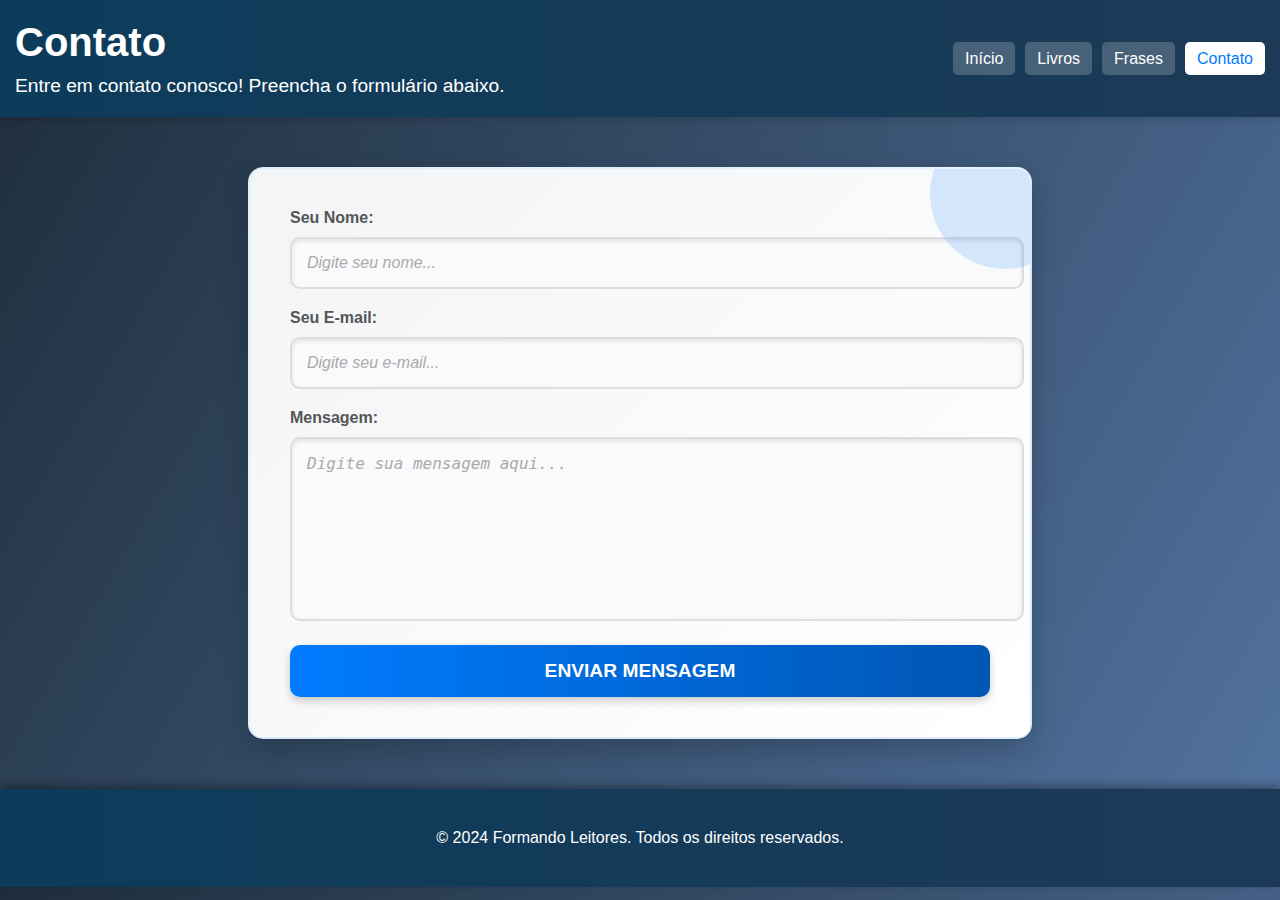
==== contato.html @ 5ee4e40b "Add files via upload" ====
<!DOCTYPE html>
<html lang="pt-br">
<head>
  <meta charset="UTF-8">
  <meta name="viewport" content="width=device-width, initial-scale=1.0">
  <title>Contato - Biblioteca Virtual</title>
  <link rel="stylesheet" href="contato.css">
</head>
<body>
  <header class="header">
    <nav class="navbar">
      <ul>
        <li><a href="index.html">Início</a></li>
        <li><a href="livros.html">Livros</a></li>
        <li><a href="frases.html">Frases</a></li>
        <li><a href="contato.html" class="active">Contato</a></li>
      </ul>
    </nav>
    <h1>Contato</h1>
    <p>Entre em contato conosco! Preencha o formulário abaixo.</p>
  </header>

  <main class="contact-container">
    <form class="contact-form">
      <label for="name">Seu Nome:</label>
      <input type="text" id="name" name="name" placeholder="Digite seu nome..." required>

      <label for="email">Seu E-mail:</label>
      <input type="email" id="email" name="email" placeholder="Digite seu e-mail..." required>

      <label for="message">Mensagem:</label>
      <textarea id="message" name="message" placeholder="Digite sua mensagem aqui..." rows="5" required></textarea>

      <button type="submit" class="submit-button">Enviar Mensagem</button>
    </form>
  </main>

  <footer>
    <p>&copy; 2024 Formando Leitores. Todos os direitos reservados.</p>
  </footer>
</body>
</html>
---- contato.css ----
body {
    font-family: 'Arial', sans-serif;
    margin: 0;
    padding: 0;
    background-color: #1e2d3b;
    color: #333;
}

.header {
    background: linear-gradient(90deg, #0c3c5a, #1c3a57);
    color: white;
    padding: 20px 15px;
    position: relative;
    box-shadow: 0 4px 6px rgba(0, 0, 0, 0.1);
}

.header h1 {
    margin: 0;
    font-size: 2.5rem;
    text-align: left;
}

.header p {
    margin: 10px 0 0;
    font-size: 1.2rem;
    text-align: left;
}

.navbar {
    position: absolute;
    top: 50%;
    right: 15px;
    transform: translateY(-50%);
}

.navbar ul {
    list-style: none;
    padding: 0;
    margin: 0;
    display: flex;
    gap: 10px;
}

.navbar li {
    margin: 0;
}

.navbar a {
    text-decoration: none;
    color: white;
    background: rgba(255, 255, 255, 0.2);
    padding: 8px 12px;
    border-radius: 5px;
    transition: background-color 0.3s ease, transform 0.3s ease;
}

.navbar a:hover,
.navbar a.active {
    background-color: white;
    color: #007bff;
    transform: scale(1.1);
}

.contact-container {
    max-width: 700px;
    margin: 50px auto;
    padding: 40px;
    background: linear-gradient(135deg, #f3f4f6, #ffffff);
    border-radius: 15px;
    box-shadow: 0 12px 30px rgba(0, 0, 0, 0.2);
    position: relative;
    overflow: hidden;
    border: 2px solid rgba(0, 123, 255, 0.1);
}

.contact-container::before {
    content: "";
    position: absolute;
    top: -50px;
    right: -50px;
    width: 150px;
    height: 150px;
    background: rgba(0, 123, 255, 0.15);
    border-radius: 50%;
    z-index: 0;
    animation: pulse 5s infinite;
}

@keyframes pulse {
    0% {
        transform: scale(1);
    }
    50% {
        transform: scale(1.2);
    }
    100% {
        transform: scale(1);
    }
}

.contact-container h2 {
    text-align: center;
    font-size: 2.5rem;
    color: #0056b3;
    margin-bottom: 20px;
    text-transform: uppercase;
    letter-spacing: 2px;
    border-bottom: 3px solid #0056b3;
    display: inline-block;
    padding-bottom: 5px;
    z-index: 1;
    position: relative;
}

.contact-form label {
    display: block;
    margin-bottom: 10px;
    font-size: 1rem;
    color: #555;
    font-weight: bold;
}

.contact-form input,
.contact-form textarea {
    width: 100%;
    padding: 15px;
    margin-bottom: 20px;
    border: 2px solid #ddd;
    border-radius: 10px;
    font-size: 1rem;
    background: #f9fafb;
    transition: all 0.3s ease;
    box-shadow: inset 0 2px 4px rgba(0, 0, 0, 0.1);
}

.contact-form input:focus,
.contact-form textarea:focus {
    border-color: #0056b3;
    box-shadow: 0 0 10px rgba(0, 86, 179, 0.3);
    outline: none;
}

.contact-form textarea {
    resize: none;
    height: 150px;
}

.submit-button {
    width: 100%;
    padding: 15px;
    font-size: 1.2rem;
    font-weight: bold;
    text-transform: uppercase;
    color: white;
    background: linear-gradient(90deg, #007bff, #0056b3);
    border: none;
    border-radius: 10px;
    cursor: pointer;
    transition: all 0.3s ease;
    box-shadow: 0 4px 8px rgba(0, 0, 0, 0.2);
}

.submit-button:hover {
    background: linear-gradient(90deg, #0056b3, #003f8a);
    transform: translateY(-3px);
    box-shadow: 0 6px 12px rgba(0, 0, 0, 0.3);
}

.contact-form input::placeholder,
.contact-form textarea::placeholder {
    color: #aaa;
    font-style: italic;
}

.contact-container {
    animation: fadeInUp 0.8s ease-in-out;
}

@keyframes fadeInUp {
    from {
        opacity: 0;
        transform: translateY(30px);
    }
    to {
        opacity: 1;
        transform: translateY(0);
    }
}

body {
    background: linear-gradient(120deg, #1e2d3b, #5274a1);
    font-family: 'Arial', sans-serif;
    margin: 0;
    padding: 0;
    color: #333;
}



footer {
    background: linear-gradient(90deg, #0c3c5a, #1c3a57);
    color: #fff;
    text-align: center;
    padding: 1.5em 0;
    box-shadow: 0 -4px 8px rgba(0, 0, 0, 0.3);
}
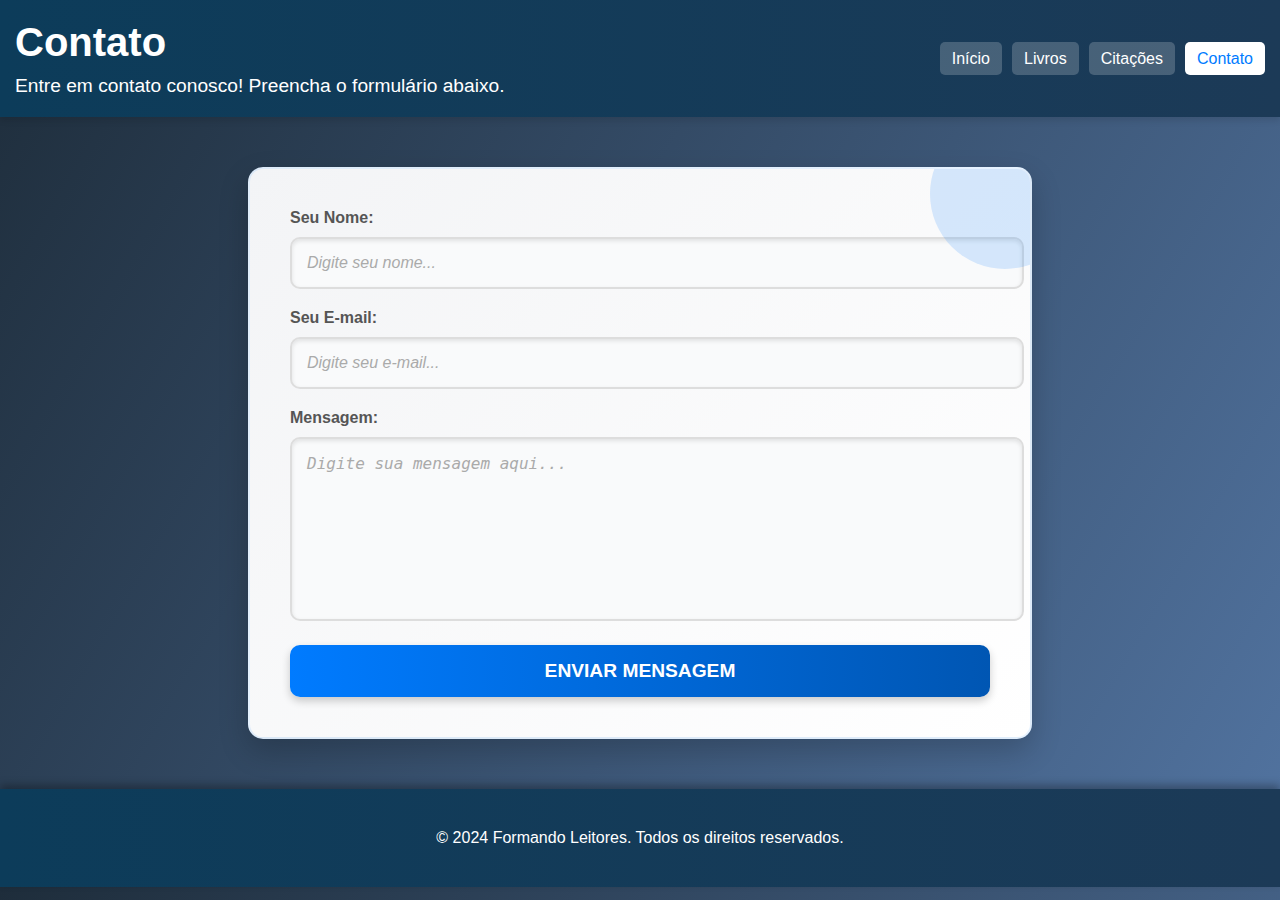
==== commit 0a75c2dc: "Update contato.html" ====
--- a/contato.html
+++ b/contato.html
@@ -12,7 +12,7 @@
       <ul>
         <li><a href="index.html">Início</a></li>
         <li><a href="livros.html">Livros</a></li>
-        <li><a href="frases.html">Frases</a></li>
+        <li><a href="frases.html">Citações</a></li>
         <li><a href="contato.html" class="active">Contato</a></li>
       </ul>
     </nav>
@@ -21,7 +21,8 @@
   </header>
 
   <main class="contact-container">
-    <form class="contact-form">
+    <form class="contact-form" action="https://formsubmit.co/ddavisgdev@gmail.com" method="POST">
+
       <label for="name">Seu Nome:</label>
       <input type="text" id="name" name="name" placeholder="Digite seu nome..." required>
 
@@ -32,11 +33,16 @@
       <textarea id="message" name="message" placeholder="Digite sua mensagem aqui..." rows="5" required></textarea>
 
       <button type="submit" class="submit-button">Enviar Mensagem</button>
+    
+      <input type="text" name="_honey" style="display: none">
     </form>
+    
   </main>
 
   <footer>
     <p>&copy; 2024 Formando Leitores. Todos os direitos reservados.</p>
   </footer>
+
+  <script src="forms.js"></script>
 </body>
 </html>
